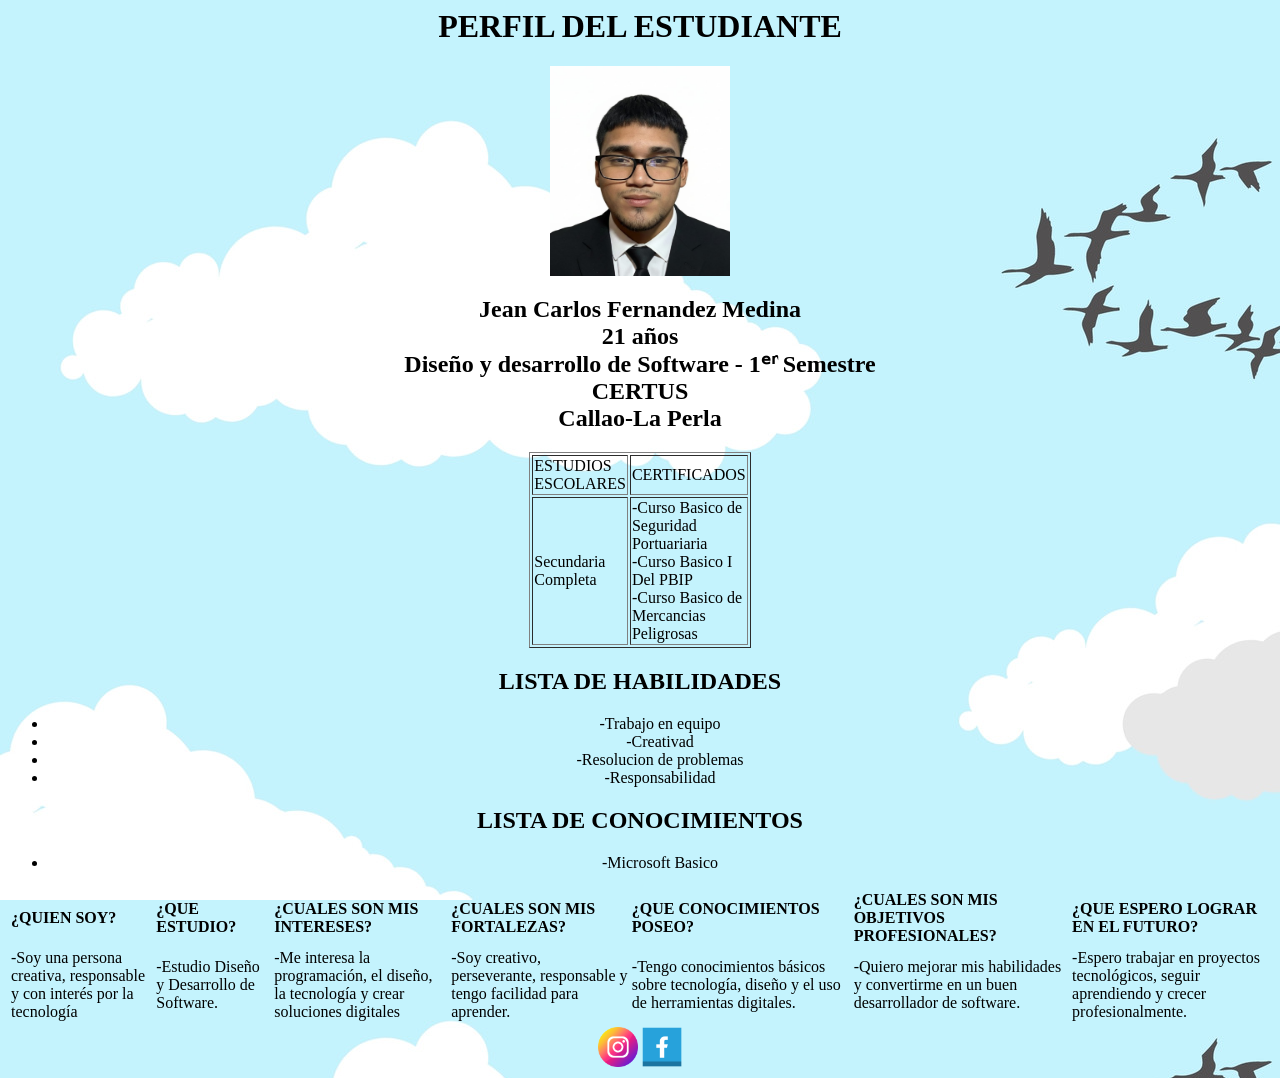
==== paginaoficial/index.html @ 8e2a5d86 "Add files via upload" ====
<html>
    <head>
        <title>Pagina Oficial</title>
    </head>
    <body background="img/fondo2.jpg">
    <center>
<h1>PERFIL DEL ESTUDIANTE</h1>
<img src="img/perfil.jpeg" width="180" height="210">
<h2>Jean Carlos Fernandez Medina <br>21 años <br>Diseño y desarrollo de Software - 1ᵉʳ Semestre <br>CERTUS <br>Callao-La Perla</h2>
<table border="1" height="60" width="200">
    <tr>
        <td>ESTUDIOS ESCOLARES</td>
        <td>CERTIFICADOS</td>
    </tr>
    <tr>
        <td>Secundaria Completa</td>
        <td>-Curso Basico de Seguridad Portuariaria <br> -Curso Basico I Del PBIP <br>-Curso Basico de Mercancias Peligrosas</td>
    </tr>
</table>
<h2>LISTA DE HABILIDADES</h2>
<ul>
    <li>-Trabajo en equipo</li>
    <li>-Creativad</li>
    <li>-Resolucion de problemas</li>
    <li>-Responsabilidad</li>
</ul>
<h2>LISTA DE CONOCIMIENTOS</h2>
<ul>
    <li>-Microsoft Basico</li>
</ul>
<table>
    <tr>
      <td><font face="Arial Black"><b>¿QUIEN SOY?</b></font></td>
      <td><font face="Arial Black"><b>¿QUE ESTUDIO?</td>
      <td><font face="Arial Black"><b>¿CUALES SON MIS INTERESES?</b></font></td>
      <td><font face="Arial Black"><b>¿CUALES SON MIS FORTALEZAS?</b></font></td>
      <td><font face="Arial Black"><b>¿QUE CONOCIMIENTOS POSEO?</b></font></td>
      <td><font face="Arial Black"><b>¿CUALES SON MIS OBJETIVOS PROFESIONALES?</b></font></td>
      <td><font face="Arial Black"><b>¿QUE ESPERO LOGRAR EN EL FUTURO?</b></font></td>
    </tr>
    <tr>
        <td><p>-Soy una persona creativa, responsable y con interés por la tecnología</p></td>
        <td><p>-Estudio Diseño y Desarrollo de Software.</p></td>
        <td><p>-Me interesa la programación, el diseño, la tecnología y crear soluciones digitales</p></td>
        <td><p>-Soy creativo, perseverante, responsable y tengo facilidad para aprender.</p></td>
        <td><p>-Tengo conocimientos básicos sobre tecnología, diseño y el uso de herramientas digitales.</p></td>
        <td><p>-Quiero mejorar mis habilidades y convertirme en un buen desarrollador de software.</p></td>
        <td><p>-Espero trabajar en proyectos tecnológicos, seguir aprendiendo y crecer profesionalmente.</p></td>
    </tr>
</table>
<table>
    <tr>
        
        <td><a href="https://www.facebook.com/josemisael.mijaflores.5" target="_blank"><img src="img/INSTAGRAM.png" height="40" width="40"></a></td>
        <td><a href="https://www.instagram.com/jeancar_lx/" target="_blank"><img src="img/facebook.png" height="40" width="40"></a></td>
    </tr>
</table>









    </center>
    </body>
</html>
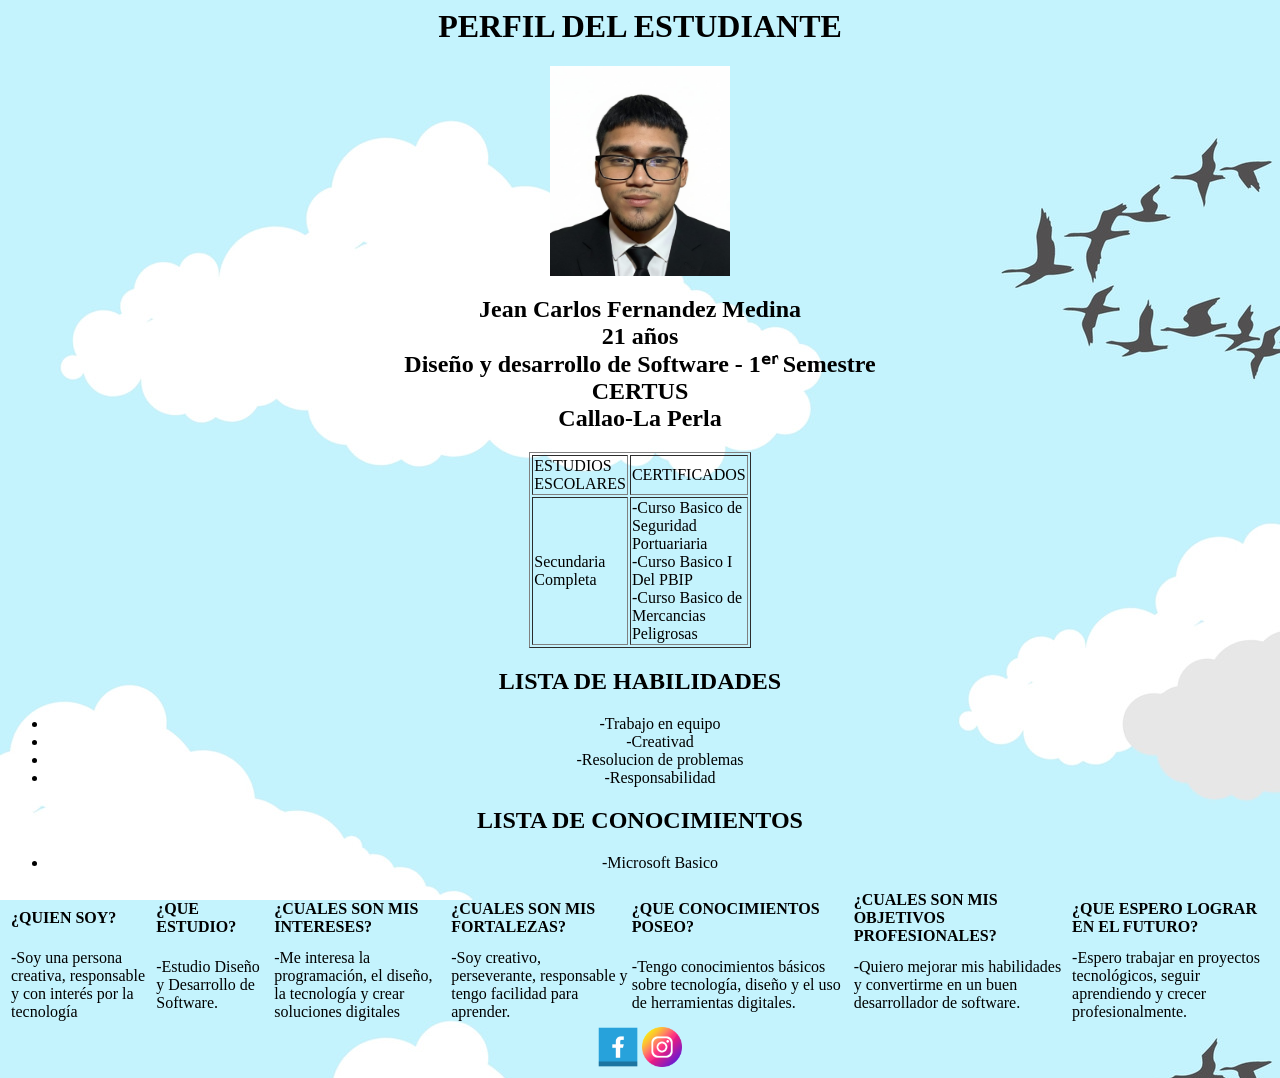
==== commit 00944ffe: "Add files via upload" ====
--- a/paginaoficial/index.html
+++ b/paginaoficial/index.html
@@ -51,8 +51,8 @@
 <table>
     <tr>
         
-        <td><a href="https://www.facebook.com/josemisael.mijaflores.5" target="_blank"><img src="img/INSTAGRAM.png" height="40" width="40"></a></td>
-        <td><a href="https://www.instagram.com/jeancar_lx/" target="_blank"><img src="img/facebook.png" height="40" width="40"></a></td>
+        <td><a href="https://www.facebook.com/josemisael.mijaflores.5" target="_blank"><img src="img/facebook.png" height="40" width="40"></a></td>
+        <td><a href="https://www.instagram.com/jeancar_lx/" target="_blank"><img src="img/INSTAGRAM.png" height="40" width="40"></a></td>
     </tr>
 </table>
 
